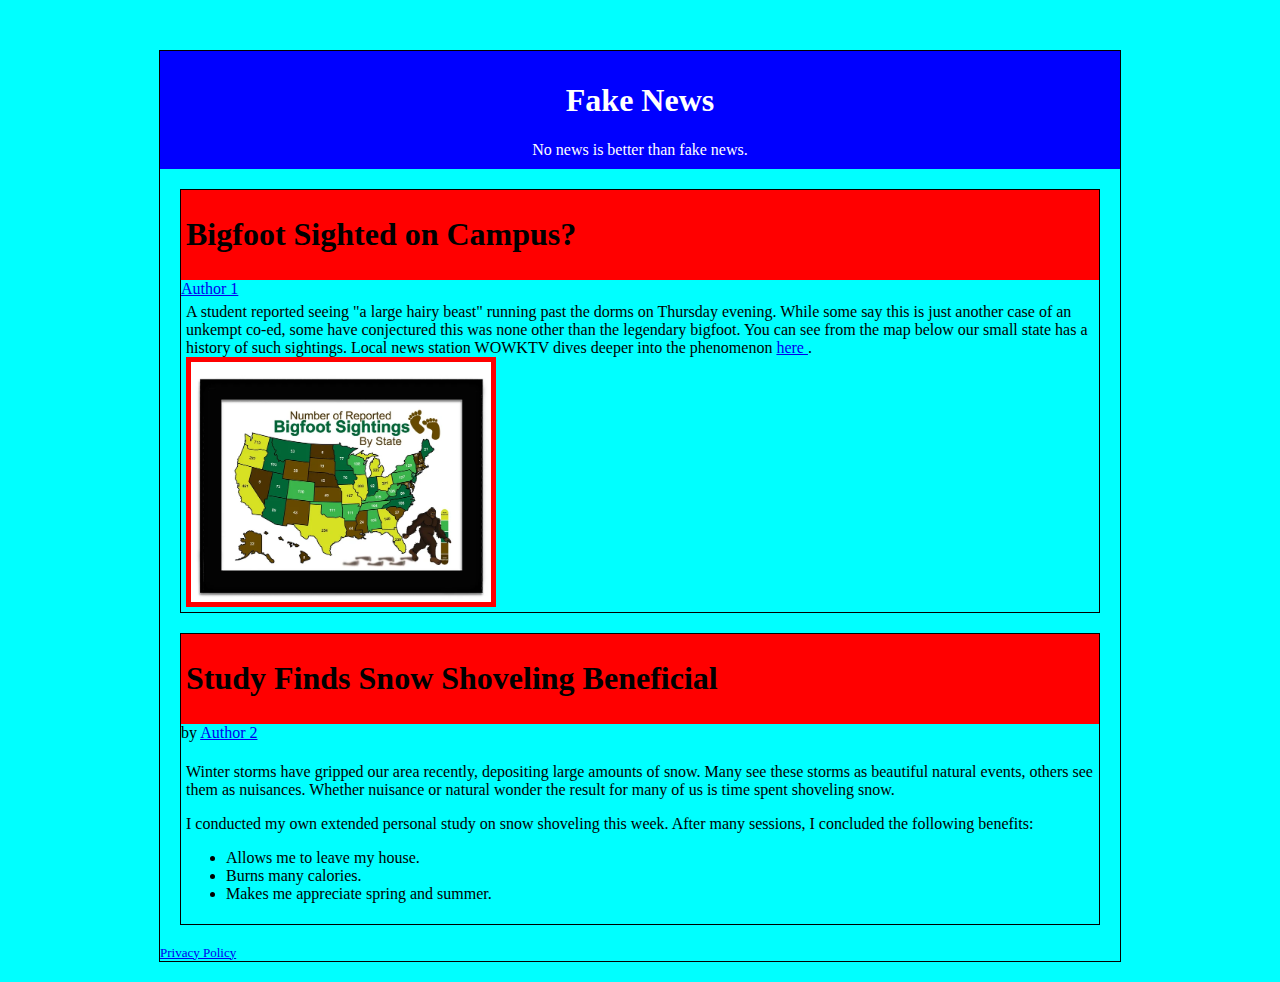
==== index.htm @ 18a6f344 "first commit" ====
<html>
    <head>
        <link rel="stylesheet" href="/css/styles.css">
        <title>Fake News</title>
    </head>
    <body>
        <header>
            <h1>Fake News</h1>
            No news is better than fake news.
        </header>
        <div id="main-content-div">
            <article class="story-div">  <!-- story #1 -->
                <section class="story-title"><h1>Bigfoot Sighted on Campus?</h1></section>
                <section class="story-author">
                    <a href="/authors/author1.htm">Author 1</a>
                </section>
                <section class="story-content">  <!-- story #1 content -->                    
                    A student reported seeing "a large hairy beast" running past the dorms 
                    on Thursday evening.  While some say this is just another case of an 
                    unkempt co-ed, some have conjectured this was none other than the legendary 
                    bigfoot.  You can see from the map below our small state has a history of 
                    such sightings.  Local news station WOWKTV dives deeper into the phenomenon
                    <a href="/people/index.htm">
                        here
                    </a>.
                    <br>
                    <img class="story-image" src="/images/bigfoot.webp" />        
                </section> <!-- story #1 content end -->
            </article> <!-- story #1 end --> 
            
            <article class="story-div">  <!-- story #2 -->
                <section class="story-title"><h1>Study Finds Snow Shoveling Beneficial</h1></section>
                <section class="story-author">
                    by <a href="/authors/author2.htm">Author 2</a>
                </section>
                <section class="story-content">  <!-- story #2 content -->
                    <p>Winter storms have gripped our area recently, depositing large amounts of 
                    snow.  Many see these storms as beautiful natural events, others see them as 
                    nuisances.  Whether nuisance or natural wonder the result for many of us is 
                    time spent shoveling snow.</p>
                  <p>I conducted my own extended personal study on snow shoveling this week.  
                  After many sessions, I concluded the following benefits:
                  <ul>
                         <li>Allows me to leave my house.</li>
                       <li>Burns many calories.</li>
                    <li>Makes me appreciate spring and summer.</li>
                  </ul></p>
                </section> <!-- story #2 content end -->
            </article> <!-- story #2 end -->
        </div>

        <footer>
            <a href="/privacy.htm">Privacy Policy</a>
        </footer>
    </body>
</html>
---- css/styles.css ----
body {
    background-color: aqua; 
    border: solid 1px black; 
    width: 75%; 
    margin: 50px auto 20px auto;    
}

header {
    background-color: blue; 
    color: white; 
    text-align: center; 
    padding: 10px;
}

footer {
    color:lightgrey; 
    font-size: small;
}

.story-div {
    border: solid 1px black; 
    margin: 20px;
}

.story-title {
    background: red; 
    padding: 5px
}

.story-authors {

}

.story-content {
    padding: 5px
}

.story-image {
    width: 300px; 
    border: solid 5px red;
}
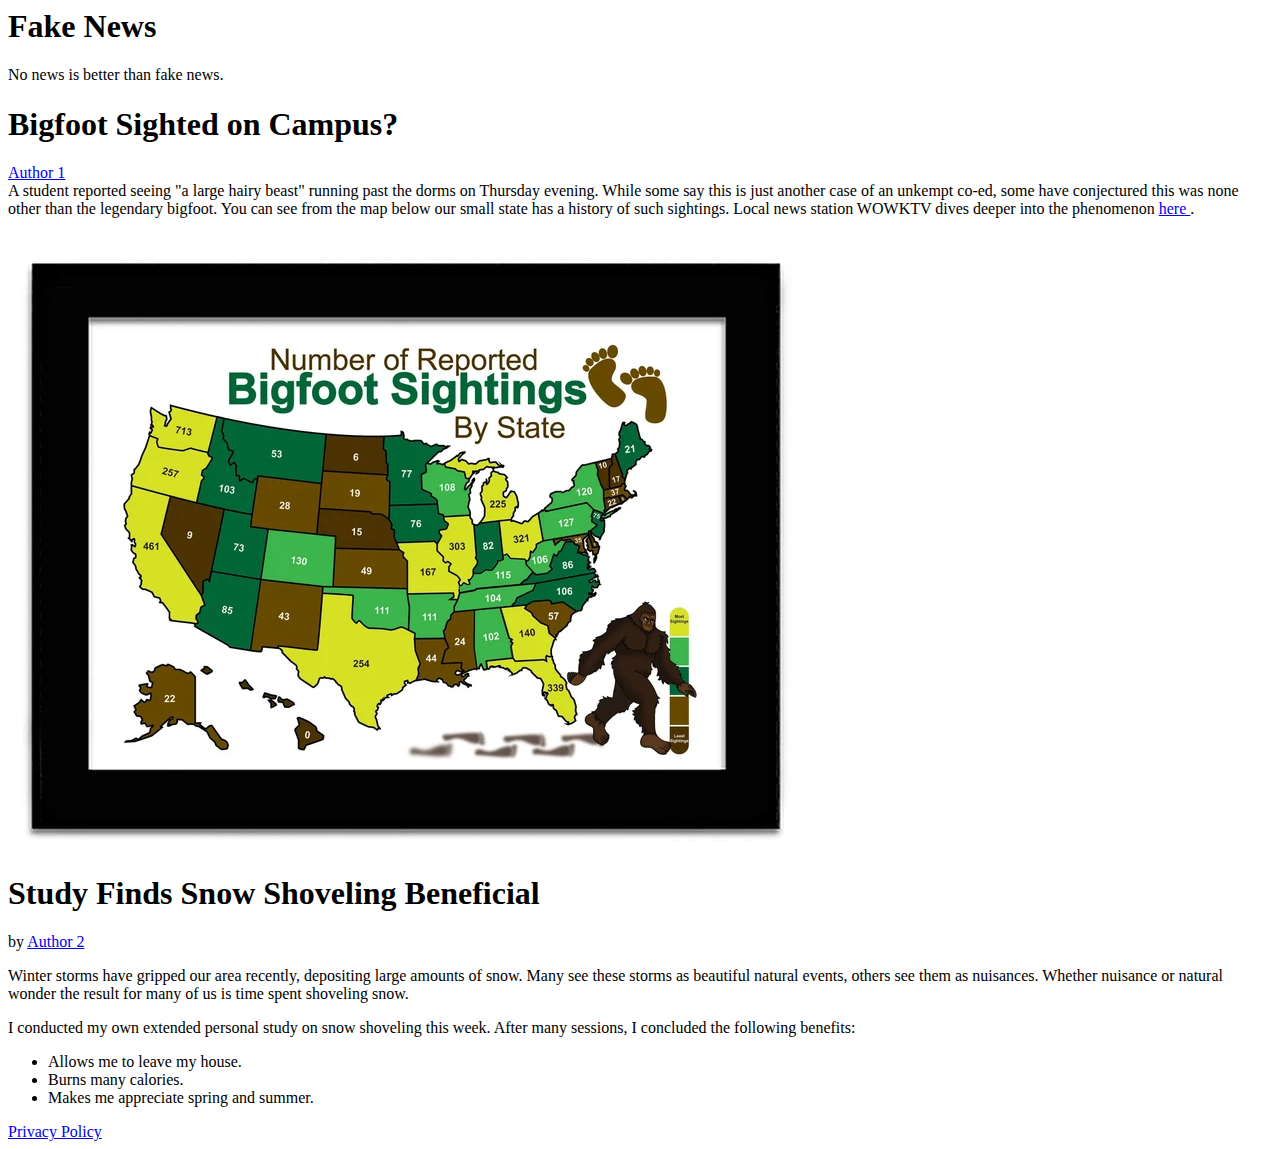
==== commit 6b68b0e9: "paths2" ====
--- a/index.htm
+++ b/index.htm
@@ -1,6 +1,6 @@
 <html>
     <head>
-        <link rel="stylesheet" href="/css/styles.css">
+        <link rel="stylesheet" href="/test2/css/styles.css">
         <title>Fake News</title>
     </head>
     <body>
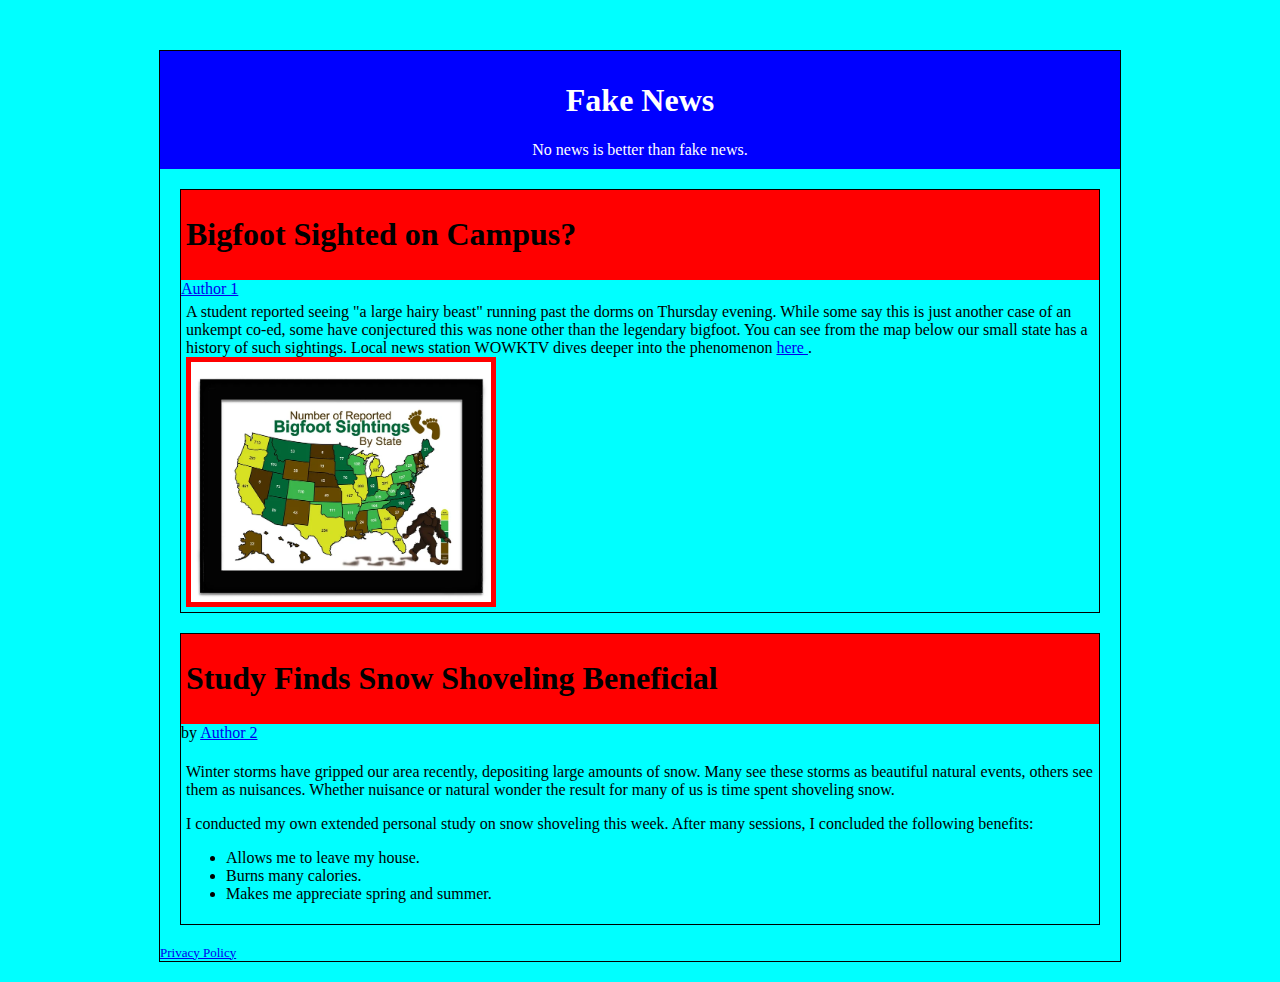
==== commit 59db6ff4: "paths3" ====
--- a/index.htm
+++ b/index.htm
@@ -1,6 +1,6 @@
 <html>
     <head>
-        <link rel="stylesheet" href="/test2/css/styles.css">
+        <link rel="stylesheet" href="css/styles.css">
         <title>Fake News</title>
     </head>
     <body>
@@ -12,7 +12,7 @@
             <article class="story-div">  <!-- story #1 -->
                 <section class="story-title"><h1>Bigfoot Sighted on Campus?</h1></section>
                 <section class="story-author">
-                    <a href="/authors/author1.htm">Author 1</a>
+                    <a href="authors/author1.htm">Author 1</a>
                 </section>
                 <section class="story-content">  <!-- story #1 content -->                    
                     A student reported seeing "a large hairy beast" running past the dorms 
@@ -20,18 +20,18 @@
                     unkempt co-ed, some have conjectured this was none other than the legendary 
                     bigfoot.  You can see from the map below our small state has a history of 
                     such sightings.  Local news station WOWKTV dives deeper into the phenomenon
-                    <a href="/people/index.htm">
+                    <a href="people/index.htm">
                         here
                     </a>.
                     <br>
-                    <img class="story-image" src="/images/bigfoot.webp" />        
+                    <img class="story-image" src="images/bigfoot.webp" />        
                 </section> <!-- story #1 content end -->
             </article> <!-- story #1 end --> 
             
             <article class="story-div">  <!-- story #2 -->
                 <section class="story-title"><h1>Study Finds Snow Shoveling Beneficial</h1></section>
                 <section class="story-author">
-                    by <a href="/authors/author2.htm">Author 2</a>
+                    by <a href="authors/author2.htm">Author 2</a>
                 </section>
                 <section class="story-content">  <!-- story #2 content -->
                     <p>Winter storms have gripped our area recently, depositing large amounts of 
@@ -50,7 +50,7 @@
         </div>
 
         <footer>
-            <a href="/privacy.htm">Privacy Policy</a>
+            <a href="privacy.htm">Privacy Policy</a>
         </footer>
     </body>
 </html>--- a/css/styles.css
+++ b/css/styles.css
@@ -0,0 +1,41 @@
+body {
+    background-color: aqua; 
+    border: solid 1px black; 
+    width: 75%; 
+    margin: 50px auto 20px auto;    
+}
+
+header {
+    background-color: blue; 
+    color: white; 
+    text-align: center; 
+    padding: 10px;
+}
+
+footer {
+    color:lightgrey; 
+    font-size: small;
+}
+
+.story-div {
+    border: solid 1px black; 
+    margin: 20px;
+}
+
+.story-title {
+    background: red; 
+    padding: 5px
+}
+
+.story-authors {
+
+}
+
+.story-content {
+    padding: 5px
+}
+
+.story-image {
+    width: 300px; 
+    border: solid 5px red;
+}